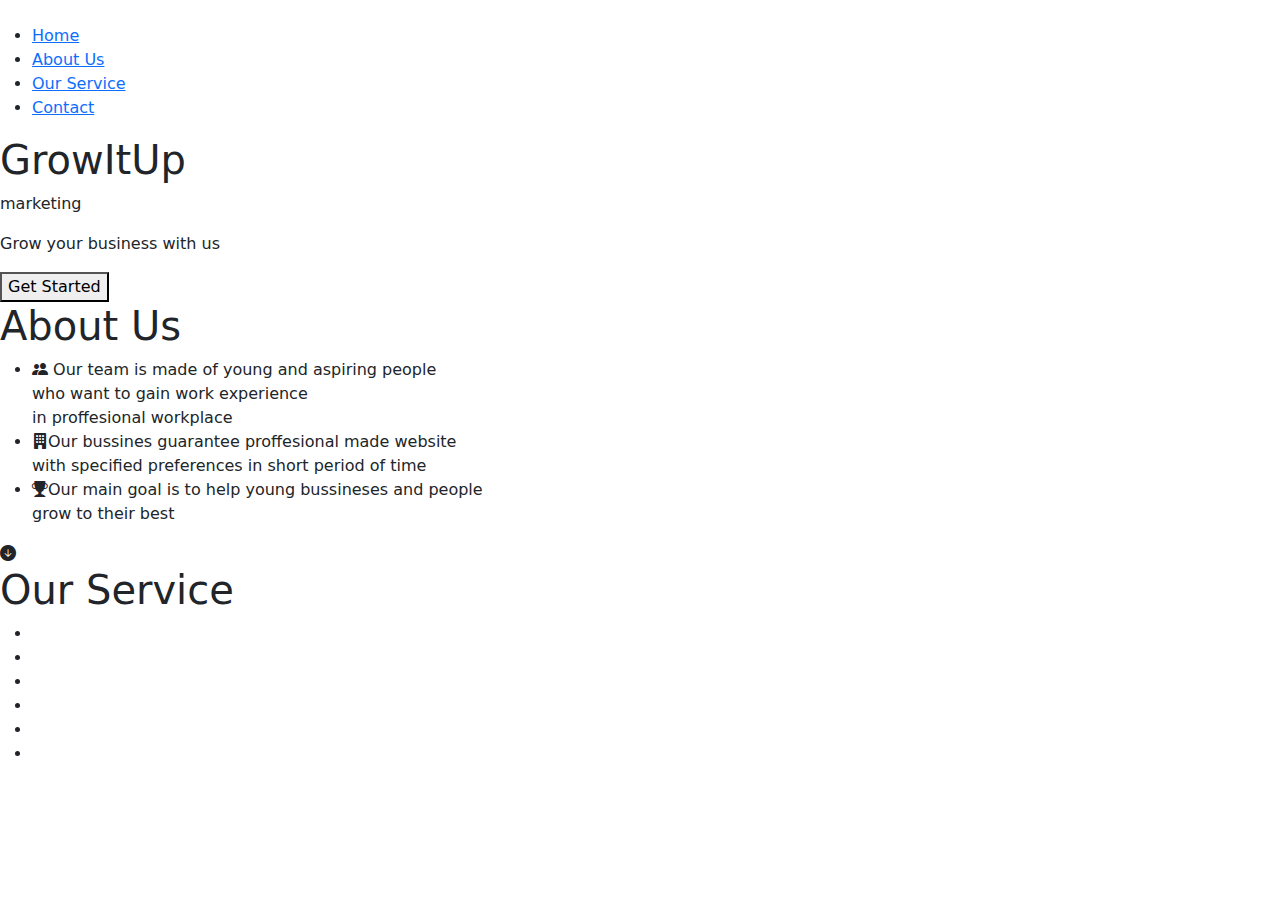
==== pages/index.html @ 0dc7b6cc "Basic Our service" ====
<!DOCTYPE html>
<html lang="en">
<head>
    <meta charset="UTF-8">
    <meta http-equiv="X-UA-Compatible" content="IE=edge">
    <meta name="viewport" content="width=device-width, initial-scale=1.0">
    <link rel="stylesheet" href="https://cdn.jsdelivr.net/npm/bootstrap-icons@1.10.2/font/bootstrap-icons.css">
    <link rel="stylesheet" href="https://cdn.jsdelivr.net/npm/bootstrap@5.0.2/dist/css/bootstrap.min.css">
    <script src="https://ajax.googleapis.com/ajax/libs/jquery/3.6.1/jquery.min.js"></script>
    <link rel="stylesheet" href="/MarketingSite/styles/style.css">
    <title>GrowIt</title>
</head>
<body>
    <header  class="  headercontainer">
        <img class="headerimg" src="/MarketingSite/images/logo2.png" alt="">
        <ul class="navs">
            <li class="homeli"><a class="hover" href="index.html">Home</a></li>
            <li class="homeli"><a class="hover" href="index.html#aboutus">About Us</a></li>
            <li class="homeli"><a class="hover" href="">Our Service</a></li>
            <li class="homeli"><a class="hover" href="">Contact</a></li>
        </ul>
    </header>
    <div class="backgroundimg1"></div>
    <section class="sectioncontainer">
        <div class="homewelcome">
            <h1 class="hometext1">GrowItUp</h1>
            <p class="hometext2">marketing</p>
            <p class="hometext3">Grow your business with us</p>
            <button class="homebtn">Get Started</button>
        </div>
    </section>
    <div class="backgroundimage2">
    <section class="section2container">
        <div id="aboutus" class="aboutus">
            <h1 class="abouttext1">About Us</h1>
        </div>
        <div class="list">
            <ul class="ul1">
                <li class="aboutli ab1"><i class="bi bi-people-fill"></i><span class="aboutspan as1"> Our team is made of young and aspiring people<br>who want to gain work experience<br> in proffesional workplace</span></li>
                <li class="aboutli ab2"><i class="bi bi-building-fill"></i><span class="aboutspan as2">Our bussines guarantee proffesional made website<br>with specified preferences in short period of time</span></li>
                <li class="aboutli ab3"><i class="bi bi-trophy-fill"></i><span class="aboutspan as3">Our main goal is to help young bussineses and people<br>grow to their best</span></li>
            </ul>
        </div>
        <div class="buttondiv">
            <i class="bic bi-arrow-down-circle-fill"></i>
        </div>
    </div>
    </section>
    <section class="section3container">
        <h1 id="service" class="servicetext">Our Service</h1>
        <div class="ourservicebox">
            <ul class="ourserviceul">
                <li class="serviceli sv1"></li>
                <li class="serviceli sv2"></li>
                <li class="serviceli sv3"></li>
                <li class="serviceli sv4"></li>
                <li class="serviceli sv5"></li>
                <li class="serviceli sv6"></li>
            </ul>
        </div>
    </section>
    <script src="/MarketingSite/scripts/script.js"></script>
</body>
</html>
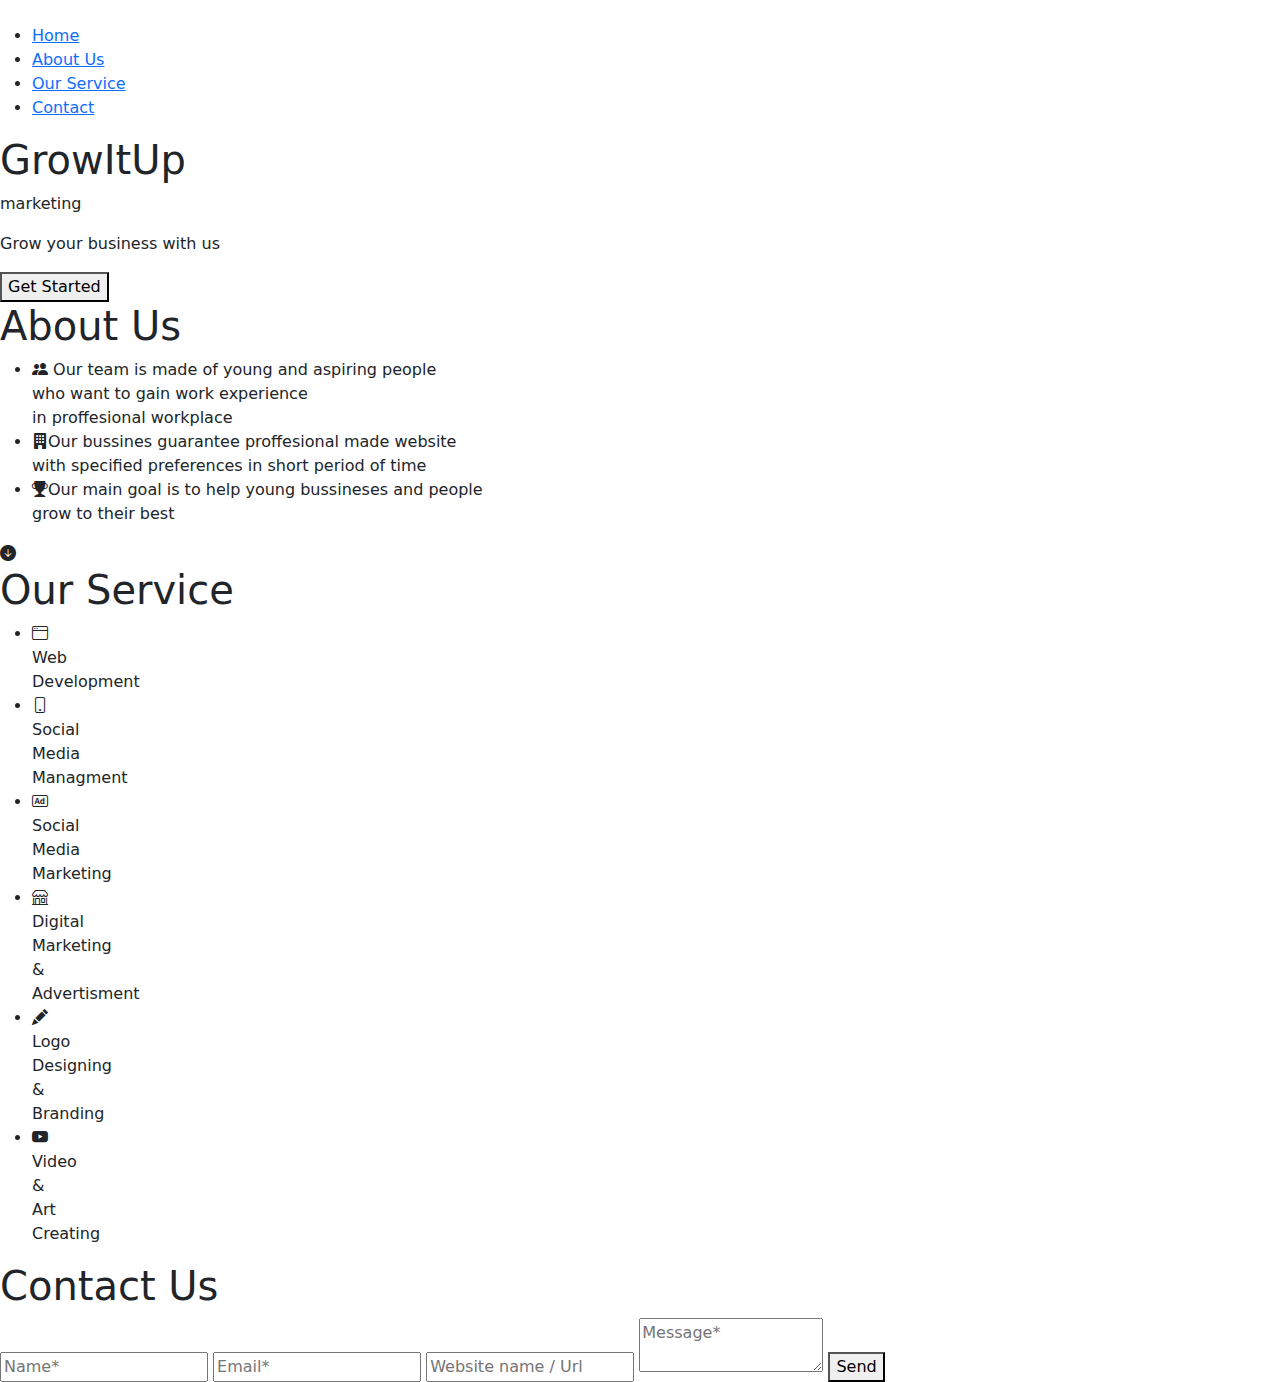
==== commit f3750ea0: "finished service, made contact(only style) started footer" ====
--- a/pages/index.html
+++ b/pages/index.html
@@ -50,15 +50,31 @@
         <h1 id="service" class="servicetext">Our Service</h1>
         <div class="ourservicebox">
             <ul class="ourserviceul">
-                <li class="serviceli sv1"></li>
-                <li class="serviceli sv2"></li>
-                <li class="serviceli sv3"></li>
-                <li class="serviceli sv4"></li>
-                <li class="serviceli sv5"></li>
-                <li class="serviceli sv6"></li>
+                <li class="serviceli sv1"><i class="bi bis bi-window"></i><br><span>Web<br>Development</span></li>
+                <li class="serviceli sv2"><i class="bi bis bi-phone"></i><br><span>Social<br>Media<br>Managment</span></li>
+                <li class="serviceli sv3"><i class="bi bis bi-badge-ad"></i><br><span>Social<br>Media<br>Marketing</span></li>
+                <li class="serviceli sv4"><i class="bi bis bi-shop"></i><br><span>Digital<br>Marketing<br>&<br>Advertisment</span></li>
+                <li class="serviceli sv5"><i class="bi bis bi-pencil-fill"></i><br><span>Logo<br>Designing<br>&<br>Branding</span></li>
+                <li class="serviceli sv6"><i class="bi bis bi-youtube"></i><br><span>Video<br>&<br>Art<br>Creating</span></li>
             </ul>
         </div>
     </section>
+    <section class="section4container">
+        <div class="contactlist">
+            <div class="contactformbox">
+                <h1 class="contacttext">Contact Us</h1>
+                <form class="contactform" action="index.html" method="post">
+                    <input class="contactinput" type="text" name="name" placeholder="Name*">
+                    <input class="contactinput" type="text" name="email" placeholder="Email*">
+                    <input class="contactinput" type="text" name="subject" placeholder="Website name / Url">
+                    <textarea class="contactinput" name="message" placeholder="Message*"></textarea>
+                    <button class="contactbtn" type="submit" name="submit">Send</button>
+                </form>
+        </div>
+    </section>
+    <footer class="footercontainer">
+
+        </footer>
     <script src="/MarketingSite/scripts/script.js"></script>
 </body>
 </html>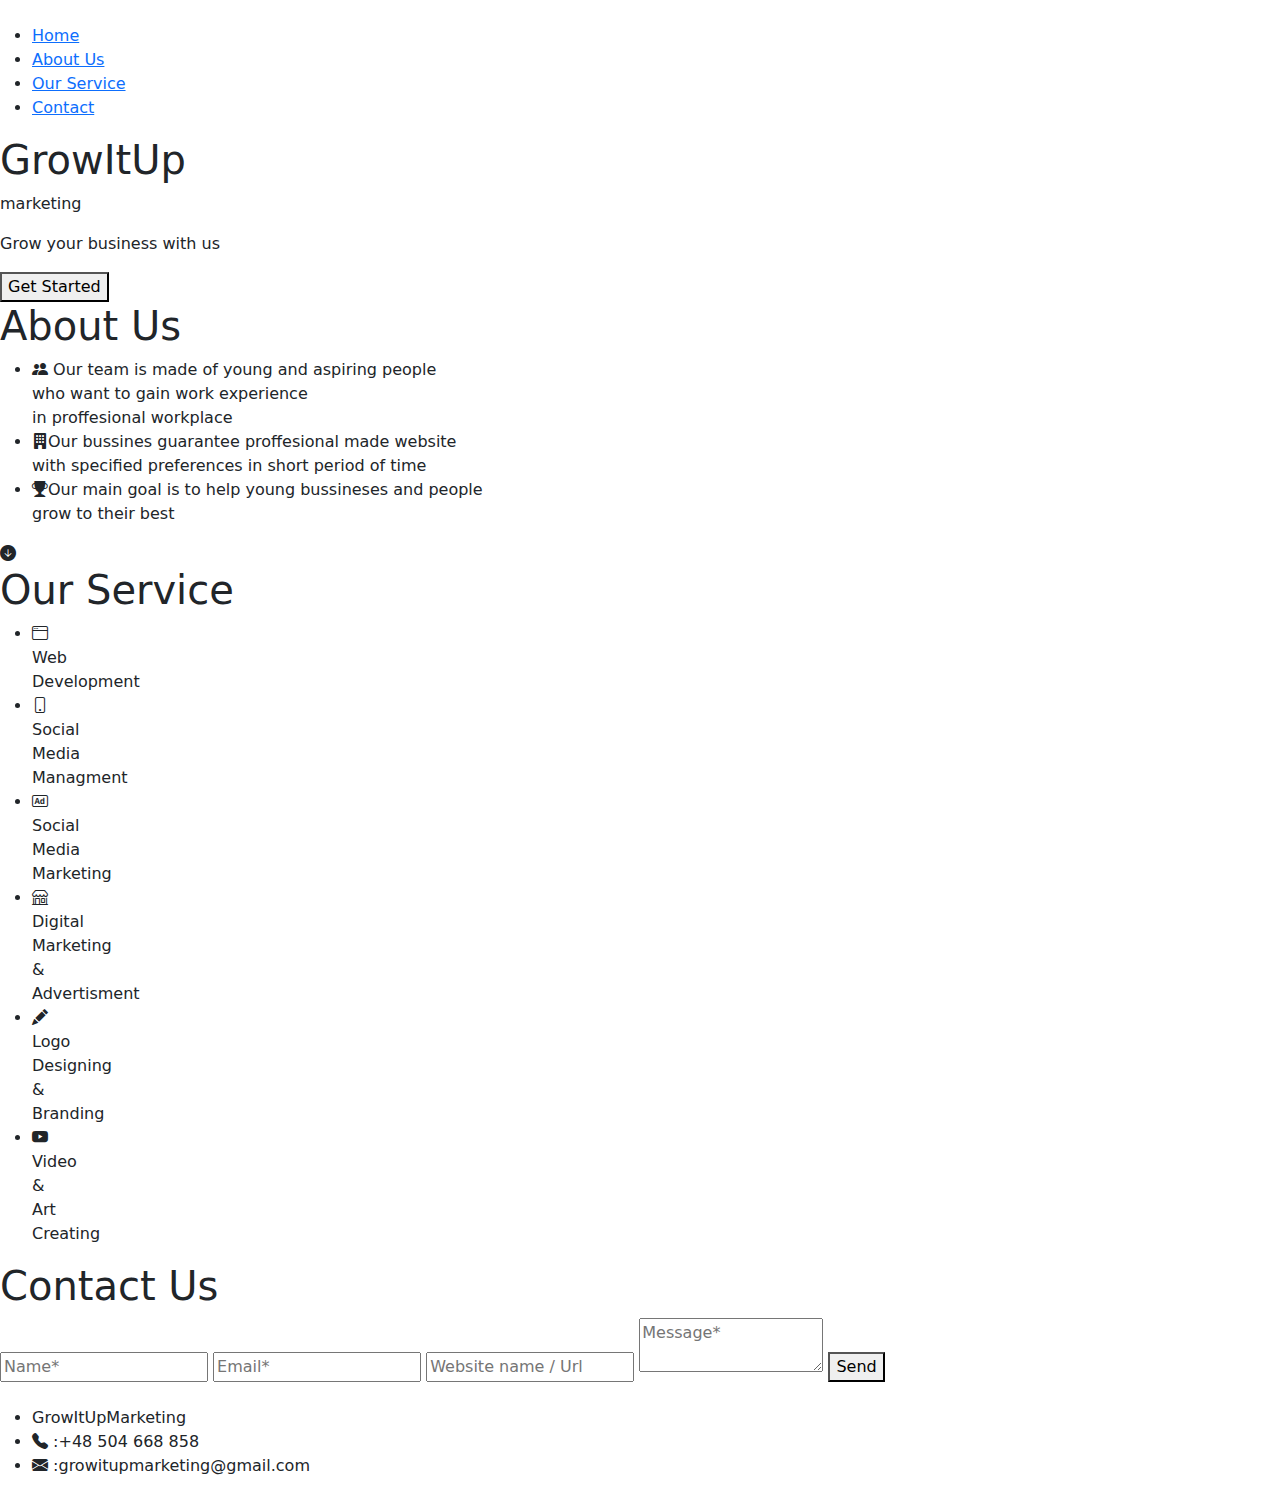
==== commit 95d12a9c: "footer created" ====
--- a/pages/index.html
+++ b/pages/index.html
@@ -73,8 +73,14 @@
         </div>
     </section>
     <footer class="footercontainer">
-
-        </footer>
+        <div class="dane">
+            <img class="footerimg" src="/MarketingSite/images/logo2.png" alt="">
+            <ul class="footerul">
+                <li class="footerli li1">GrowItUpMarketing</li>
+                <li class="footerli li2"><i class="bi bi-telephone-fill"></i> :+48 504 668 858</li>
+                <li class="footerli li3"><i class="bi bi-envelope-fill"></i> :growitupmarketing@gmail.com</li>
+            </ul>
+        </div>    </footer>
     <script src="/MarketingSite/scripts/script.js"></script>
 </body>
 </html>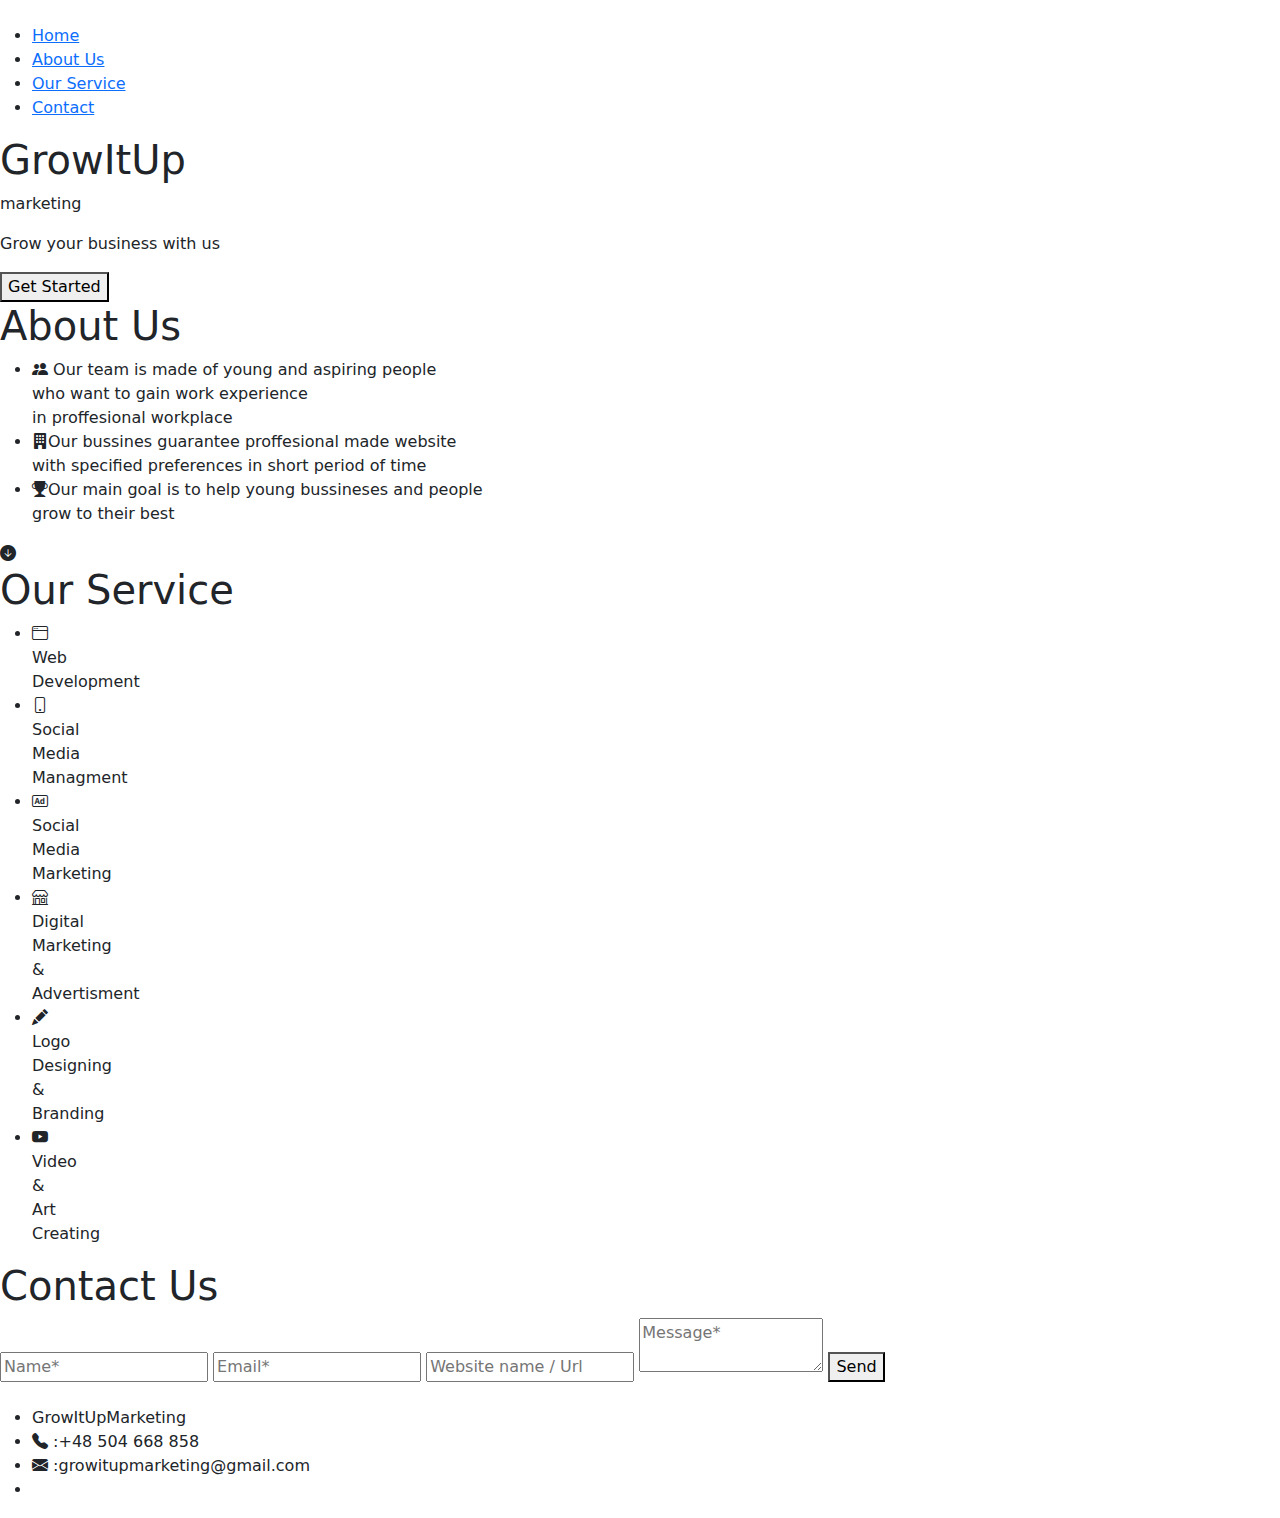
==== commit 28ebda24: "Mobile friendly" ====
--- a/pages/index.html
+++ b/pages/index.html
@@ -7,6 +7,7 @@
     <link rel="stylesheet" href="https://cdn.jsdelivr.net/npm/bootstrap-icons@1.10.2/font/bootstrap-icons.css">
     <link rel="stylesheet" href="https://cdn.jsdelivr.net/npm/bootstrap@5.0.2/dist/css/bootstrap.min.css">
     <script src="https://ajax.googleapis.com/ajax/libs/jquery/3.6.1/jquery.min.js"></script>
+    <link rel="stylesheet" href="/MarketingSite/styles/mobile.css">
     <link rel="stylesheet" href="/MarketingSite/styles/style.css">
     <title>GrowIt</title>
 </head>
@@ -62,7 +63,7 @@
     <section class="section4container">
         <div class="contactlist">
             <div class="contactformbox">
-                <h1 class="contacttext">Contact Us</h1>
+                <h1 id="contact" class="contacttext">Contact Us</h1>
                 <form class="contactform" action="index.html" method="post">
                     <input class="contactinput" type="text" name="name" placeholder="Name*">
                     <input class="contactinput" type="text" name="email" placeholder="Email*">
@@ -79,6 +80,7 @@
                 <li class="footerli li1">GrowItUpMarketing</li>
                 <li class="footerli li2"><i class="bi bi-telephone-fill"></i> :+48 504 668 858</li>
                 <li class="footerli li3"><i class="bi bi-envelope-fill"></i> :growitupmarketing@gmail.com</li>
+                <li class="footerli li4"></li>
             </ul>
         </div>    </footer>
     <script src="/MarketingSite/scripts/script.js"></script>
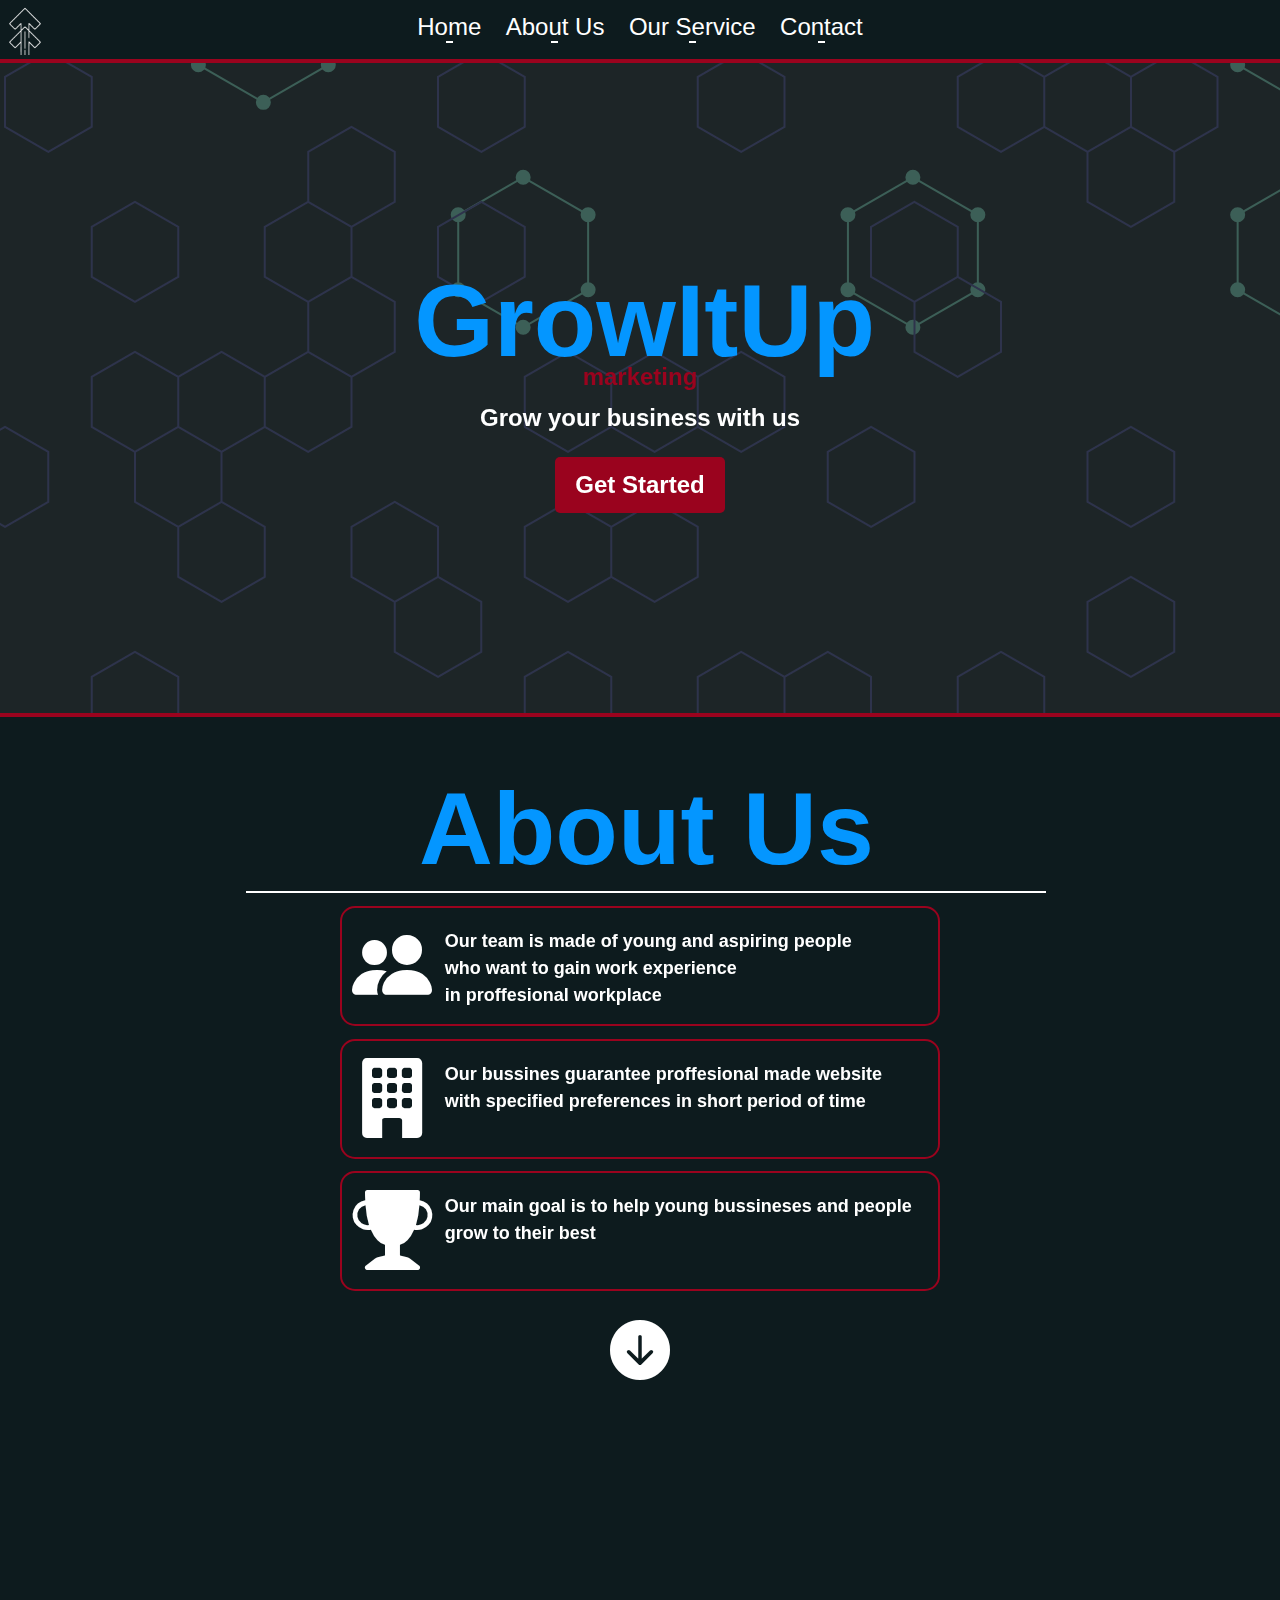
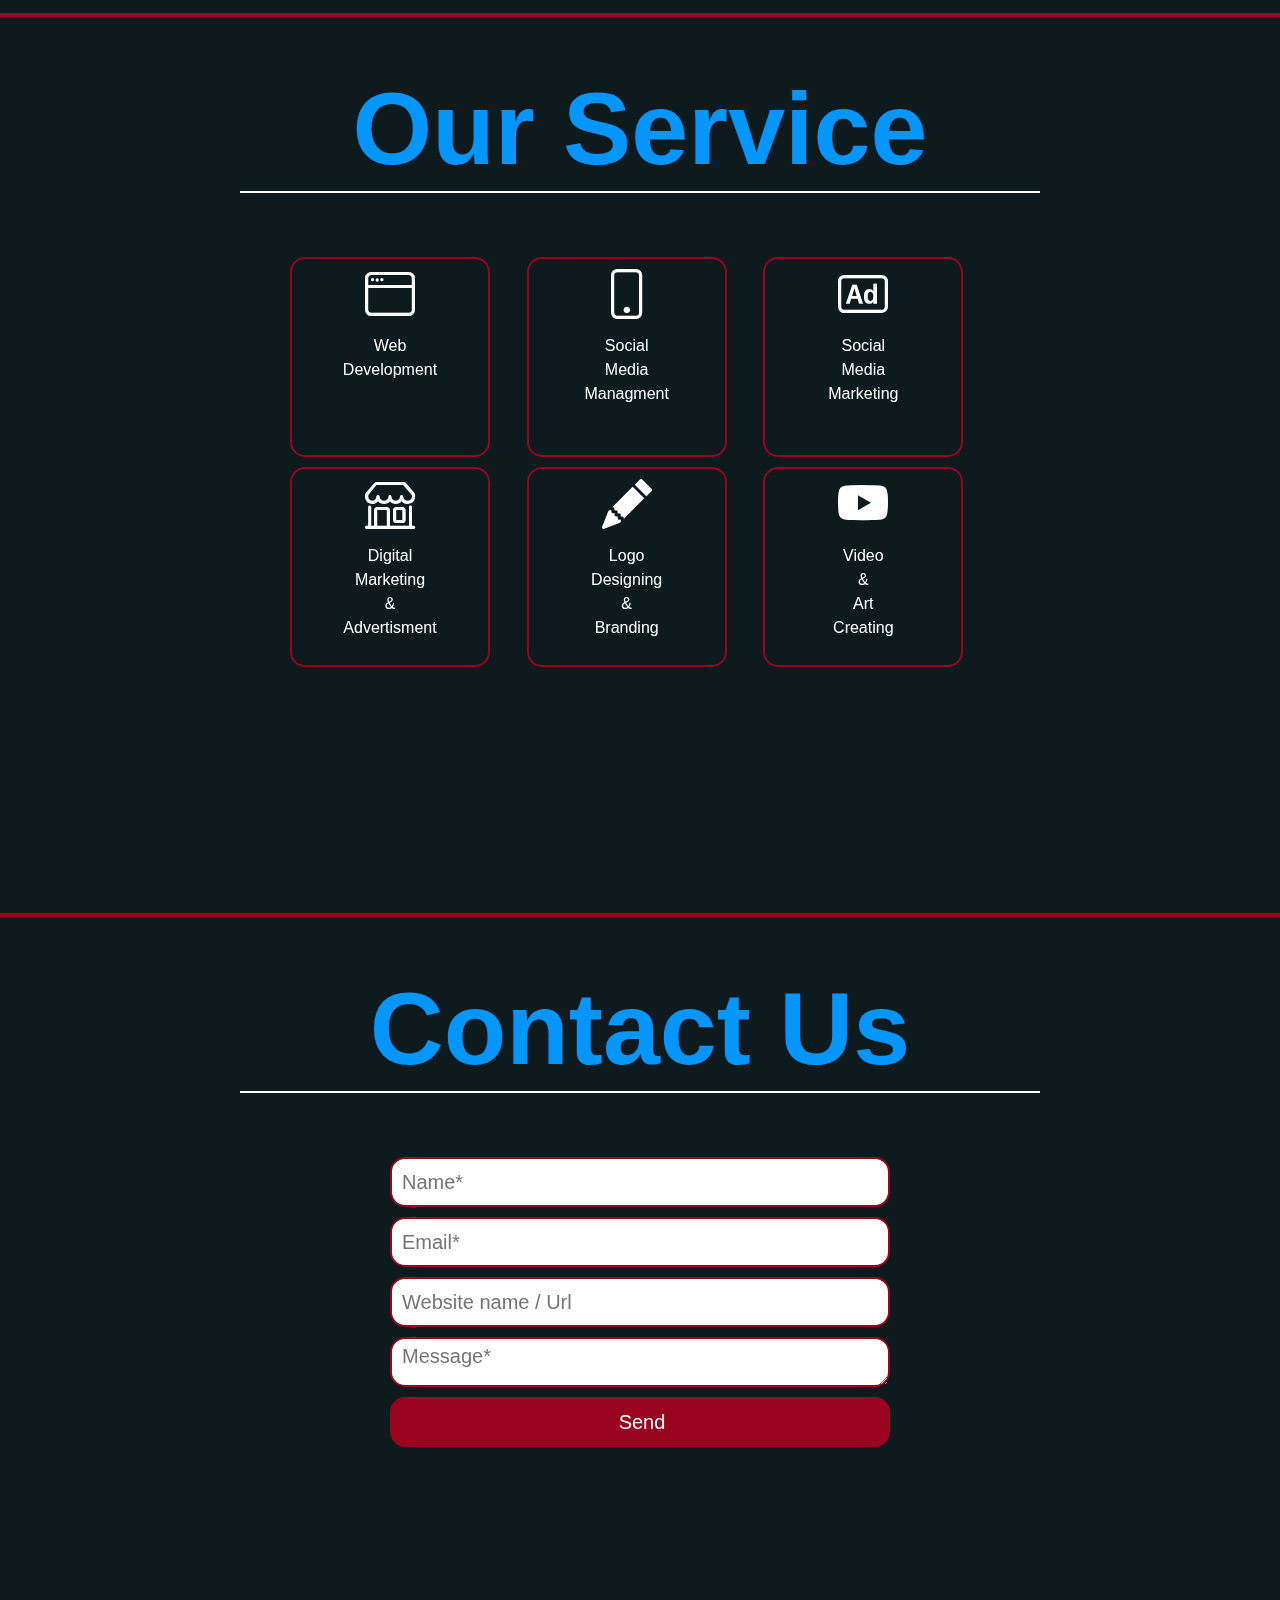
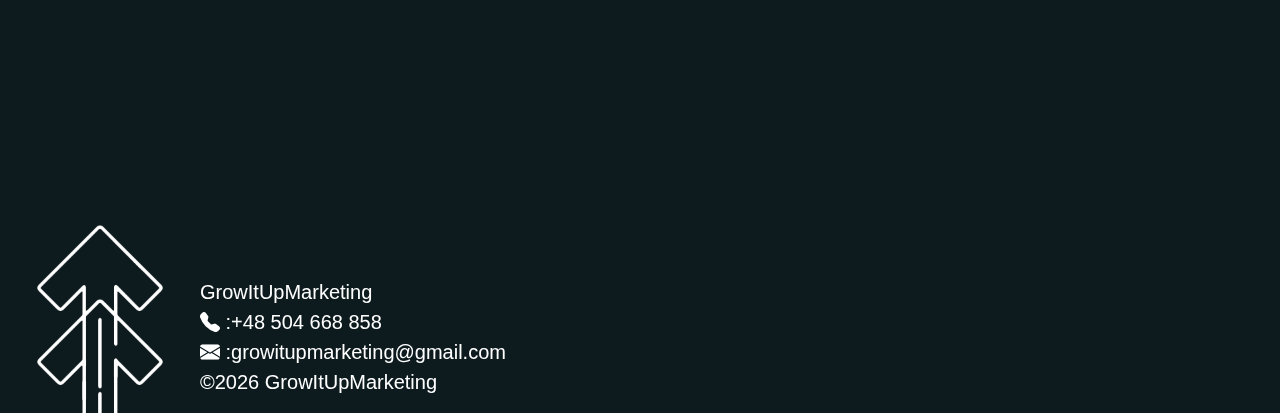
==== commit 6cc0bf9d: "deleted wrong hrefs" ====
--- a/pages/index.html
+++ b/pages/index.html
@@ -7,13 +7,13 @@
     <link rel="stylesheet" href="https://cdn.jsdelivr.net/npm/bootstrap-icons@1.10.2/font/bootstrap-icons.css">
     <link rel="stylesheet" href="https://cdn.jsdelivr.net/npm/bootstrap@5.0.2/dist/css/bootstrap.min.css">
     <script src="https://ajax.googleapis.com/ajax/libs/jquery/3.6.1/jquery.min.js"></script>
-    <link rel="stylesheet" href="/MarketingSite/styles/mobile.css">
-    <link rel="stylesheet" href="/MarketingSite/styles/style.css">
+    <link rel="stylesheet" href="/styles/mobile.css">
+    <link rel="stylesheet" href="/styles/style.css">
     <title>GrowIt</title>
 </head>
 <body>
     <header  class="  headercontainer">
-        <img class="headerimg" src="/MarketingSite/images/logo2.png" alt="">
+        <img class="headerimg" src="/images/logo2.png" alt="">
         <ul class="navs">
             <li class="homeli"><a class="hover" href="index.html">Home</a></li>
             <li class="homeli"><a class="hover" href="index.html#aboutus">About Us</a></li>
@@ -75,7 +75,7 @@
     </section>
     <footer class="footercontainer">
         <div class="dane">
-            <img class="footerimg" src="/MarketingSite/images/logo2.png" alt="">
+            <img class="footerimg" src="/images/logo2.png" alt="">
             <ul class="footerul">
                 <li class="footerli li1">GrowItUpMarketing</li>
                 <li class="footerli li2"><i class="bi bi-telephone-fill"></i> :+48 504 668 858</li>
@@ -83,6 +83,6 @@
                 <li class="footerli li4"></li>
             </ul>
         </div>    </footer>
-    <script src="/MarketingSite/scripts/script.js"></script>
+    <script src="/scripts/script.js"></script>
 </body>
 </html>--- a/styles/style.css
+++ b/styles/style.css
@@ -0,0 +1,465 @@
+html {
+    scroll-behavior: smooth;
+
+}
+body {
+    margin: 0;
+    padding: 0; 
+    font-family: Arial, Helvetica, sans-serif;
+    background-color: #0D1B1E;
+    overflow-x: hidden;
+    color: white;
+}
+a {
+    color: white;
+    text-decoration: none;
+}
+a:hover {
+    color: white;
+}
+ul {
+    padding: 0;
+}
+
+.homeli {
+    list-style-type: none;
+    display: inline-block;
+    padding: 0 10px;
+    padding-top: 10px;
+    font-size: 1.5em;
+    color: #fff;
+    text-decoration: none;
+}
+.backgroundimg1 {
+    position: fixed;
+    width: 100vw;
+    height: 100vh;
+    top: 0;
+    left: 0;
+    background-image: url(/images/hex1.png);
+    z-index: -2;
+}
+/* .backgroundimage2 {
+    position: relative;
+    margin-top: 15.3%;
+    width: 100vw;
+    height: 100vh;
+    background-image: url(/MarketingSite/images/Hexagon.svg);
+    z-index: -2;
+}  */
+
+  .headerimg {
+    position: absolute;
+    width: 50px;
+    height: 50px;
+    z-index: 0;
+    left: 0;
+}  
+/* header */
+ .headercontainer {
+    position: sticky;
+    position: -webkit-sticky;
+    display: flex;
+    flex-direction: column;
+    align-items: center;
+    justify-content: center;
+    height: 7vh;
+    width: 100vw;
+    background-color: #0D1B1E;
+    border-bottom: 4px solid #9A031E;
+    z-index: 1;
+    padding-top: 10px;
+    padding-bottom: 10px;
+    top: 0;
+}
+
+.hover {
+    --c:linear-gradient(rgb(255, 255, 255) 0 0);
+    padding-bottom: .15em;
+    background: var(--c), var(--c);
+    background-size: .3em .1em;
+    background-position:50% 100%;
+    background-repeat: no-repeat;
+    transition: .3s linear, background-size .3s .2s linear;
+  }
+  .hover:hover {
+    background-size: 40% .1em;
+    background-position: 10% 100%, 90% 100%;
+  }
+  
+/* section */
+.sectioncontainer {
+    display: flex;
+    flex-direction: column;
+    justify-content: center;
+    align-items: center;
+    text-align: center;
+    font-size: 1.5rem;
+    font-weight: 600;
+    color: white;
+    margin-top: 15%;
+}
+
+
+.hometext1 {
+    font-size: 8vw;
+    font-weight: bold;
+    margin-left: 1%;
+     margin-top: 1%; 
+     margin-bottom: 1%; 
+    color: #0496FF;
+}
+.hometext2 {
+    font-size: 1.5rem;
+    font-weight: bold;
+     margin-top: -6%; 
+     margin-bottom: 1%; 
+    color: #9A031E;
+}
+.hometext3 {
+    font-size: 1.5rem;
+    font-weight: bold; 
+}
+
+.homebtn {
+    background-color: #9A031E;
+    color: white;
+    border: none;
+    border-radius: 5px;
+    padding: 10px 20px;
+    font-size: 1.5rem;
+    font-weight: bold;
+    margin-top: 1%;
+    margin-bottom: 1%;
+    cursor: pointer;
+    transition: 0.3s;
+}
+
+.homebtn:hover {
+    background-color: #29335C;
+    transform: scale(1.5);    
+} 
+
+.section2container {
+    border-top: 4px solid #9A031E;
+    width: 100vw;
+    height: 100vh;
+    /* background-image: url(/MarketingSite/images/hex2.png); */
+    background-color: #0D1B1E;
+    margin-top: 15.3%;
+    z-index: -2;
+}
+
+.aboutus {
+    display: flex;
+    flex-direction: column;
+    justify-content: center;
+    align-items: center;
+    text-align: center;
+    font-size: 1.5rem;
+    font-weight: 600;
+    color: white;
+}
+
+.abouttext1 {
+    font-size: 8vw;
+    font-weight: bold;
+    margin-left: 1%;
+    margin-top: 4%; 
+    margin-bottom: 1%; 
+    color: white;
+    border-bottom: 2px solid white;
+    width: 800px;
+    color: #0496FF;
+}
+
+.aboutli {
+    height: 120px;
+    width: 600px;
+    border: 2px solid #9A031E;
+    color: white;
+    font-size: 20px;
+    border-radius: 15px;
+    margin-bottom: 1%;
+    padding-left: 10px;
+    margin-left: auto;
+    margin-right: auto;
+    list-style-type: none;
+    transition: all 0.5s;
+}
+.aboutspan {
+    font-size: 18px;
+    font-weight: bold;
+    position: absolute;
+    color: white;
+}
+.sectioncontainer:hover {
+    cursor: default;
+
+}
+.section2container:hover {
+    cursor: default;
+
+}
+.as1 {
+    margin-left: 1%;
+    margin-top: 20px;
+}
+
+.as2 {
+    margin-left: 1%;
+    margin-top: 20px;
+}
+
+.as3 {
+    margin-left: 1%;
+    margin-top: 20px;
+}
+.bi {
+    color: white;
+}
+.bi-people-fill {
+    font-size: 80px;
+}
+.bi-building-fill {
+    font-size: 80px;
+}
+.bi-trophy-fill{
+    font-size: 80px;
+}
+
+.buttondiv {
+    display: flex;
+    flex-direction: row;
+    justify-content: center;
+    align-items: center;
+    text-align: center;
+}
+
+.bic {
+    font-size: 60px;
+    cursor: pointer;
+    transition: all 0.3s;
+}
+
+.bic:hover {
+    transform: scale(1.5);
+    color: #29335C;
+}
+.section3container {
+    border-top: 4px solid #9A031E;
+    width: 100vw;
+    height: 100vh;
+    background-color: #0D1B1E;
+    z-index: -2;
+    cursor: default;
+}
+
+.servicetext {
+    font-size: 8vw;
+    font-weight: bold;
+    margin-left: 1%;
+    margin-top: 4%; 
+    margin-bottom: 1%; 
+    color: white;
+    border-bottom: 2px solid white;
+    width: 800px;
+    color: #0496FF;
+    margin-left: auto;
+    margin-right: auto;
+    text-align: center;
+}
+
+
+.ourserviceul {
+    width: 700px;
+    height: 380px;
+    /* display grind 3 rows 3 colums center */
+    display: grid;
+    grid-template-columns: 1fr 1fr 1fr;
+    grid-template-rows: 1fr 1fr;
+    margin-left: auto;
+    margin-right: auto;
+    gap: 10px;
+    margin-top: 5%;
+    margin-bottom: 5%;
+}
+
+.serviceli {
+    width: 200px;
+    height: 200px;
+    border: 2px solid #9A031E;
+    list-style-type: none;
+    border-radius: 15px;
+    text-align: center;
+    transition: all 1s;
+}
+
+.bis {
+    font-size: 50px;
+} 
+
+.serviceli:hover {
+    background-color: #9A031E;
+    cursor: pointer;
+}
+
+.section4container {
+    border-top: 4px solid #9A031E;
+    width: 100vw;
+    height: 100vh;
+    background-color: #0D1B1E;
+    z-index: -2;
+    cursor: default;
+}
+
+.contacttext {
+    font-size: 8vw;
+    font-weight: bold;
+    margin-left: 1%;
+    margin-top: 4%; 
+    margin-bottom: 1%; 
+    color: white;
+    border-bottom: 2px solid white;
+    width: 800px;
+    color: #0496FF;
+    margin-left: auto;
+    margin-right: auto;
+    text-align: center;
+}
+
+.contactform {
+    display: flex;
+    flex-direction: column;
+    justify-content: center;
+    align-items: center;
+    text-align: center;
+    font-size: 1.5rem;
+    font-weight: 600;
+    color: white;
+    margin-top: 5%;
+}
+
+.contactinput {
+    width: 500px;
+    height: 50px;
+    border-radius: 15px;
+    border: 2px solid #9A031E;
+    margin-bottom: 10px;
+    padding-left: 10px;
+    font-size: 20px;
+    transition: all 0.5s;
+}
+
+.contactbtn {
+    width: 500px;
+    height: 50px;
+    border: none;
+    border-radius: 15px;
+    margin-bottom: 10px;
+    padding-left: 10px;
+    font-size: 20px;
+    transition: all 0.5s;
+    text-align: center;
+    background-color: #9A031E;
+    color: white;
+    cursor: pointer;
+}
+
+.contactbtn:hover {
+    background-color: #29335C;
+}
+
+.footercontainer {
+    width: 100vw;
+    height: fit-content;
+    background-color: #0D1B1E;
+    z-index: -2;
+    cursor: default;
+}
+
+.dane {
+    display: flex;
+    flex-direction: row;
+    
+}
+
+.footerimg {
+    width: 200px;
+    height: 200px;
+}
+
+.footerli {
+    list-style-type: none;
+    color: white;
+    font-size: 20px;
+}
+.footerul {
+    margin-top: 5%;
+}
+
+@media screen and (max-width: 850px) {
+    .footerimg {
+        width: 100px;
+        height: 100px;
+    }
+    .footerli {
+        font-size: 15px;
+    }
+    .trademark {
+        top: -50px;
+    }
+    .contactinput {
+        width: 300px;
+        height: 40px;
+        font-size: 15px;
+    }
+    .contactbtn {
+        width: 300px;
+        height: 40px;
+        font-size: 15px;
+    }
+    .contacttext{
+        width: 300px;
+    }
+
+    .abouttext1 {
+        width: 300px;
+    }
+    .servicetext {
+        width: 300px;
+    }
+    .headercontainer {
+        height: 20vh;
+        position: relative;
+    }
+    .headerimg {
+        position: relative;
+        top: 10%;
+    }
+    .hometext2 {
+        margin-top: -1%;
+        font-size: 5vw;
+    }
+    .aboutli {
+        width: 300px;
+    }
+    .aboutspan {
+        font-size: 12px;
+        width: 200px;
+    }
+    .serviceli {
+        width: 150px;
+        height: 150px;
+        font-size: 10px;
+    }
+    .ourserviceul {
+        width: 300px;
+        height: 300px;
+        grid-template-columns: 1fr 1fr;
+        grid-template-rows: 1fr 1fr;
+    }
+    .section4container {
+        height: 70vh;
+    }
+}